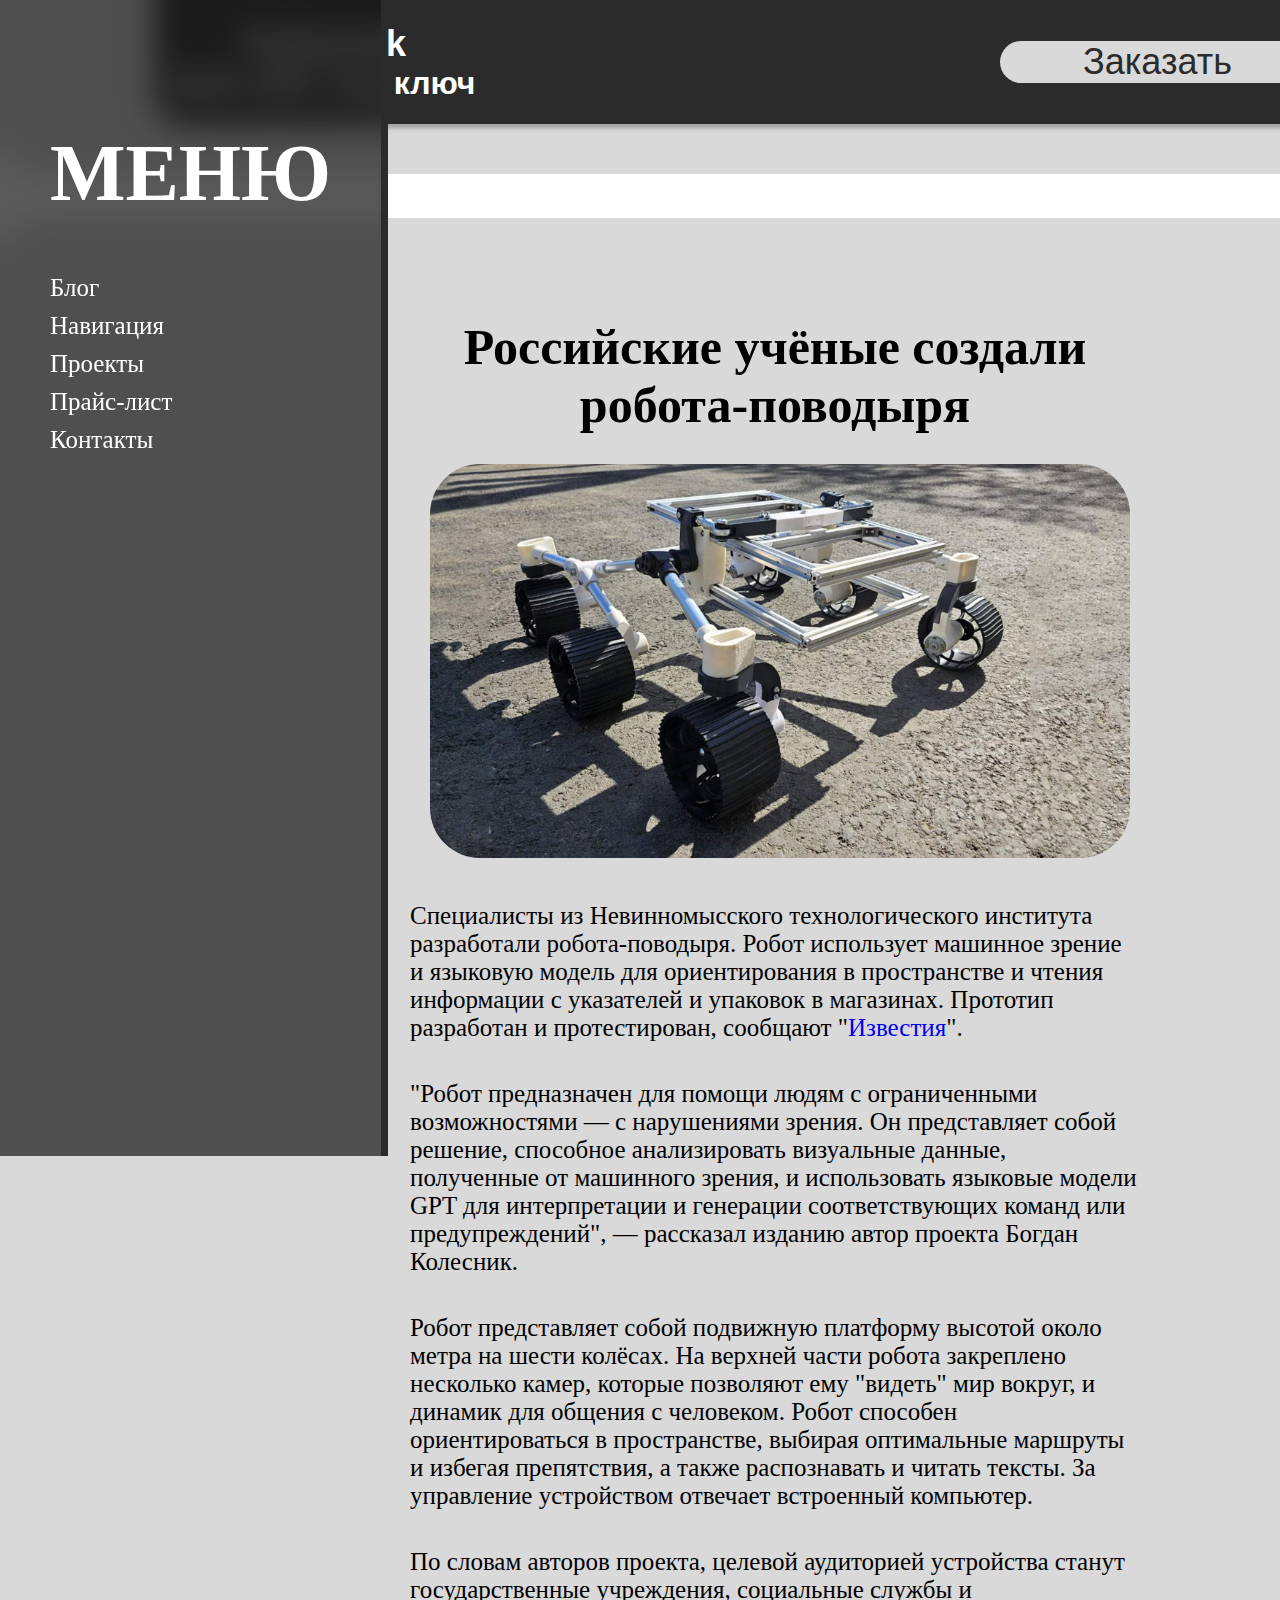
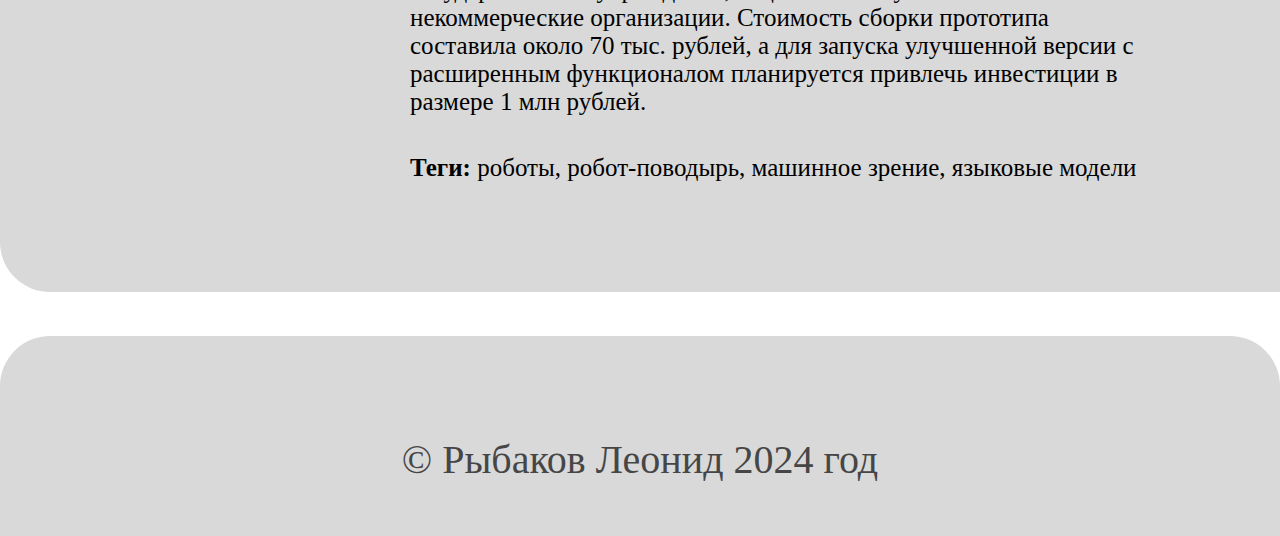
==== src/blog.html @ 01d93b9d "Add blog page, add table in portfolio page, add audio in contacts page" ====
<!DOCTYPE html>
<html lang="ru">

<head>
  <meta charset="UTF-8" />
  <meta name="viewport" content="width=device-width, initial-scale=1.0" />
  <link rel="stylesheet" href="styles/style.css" />
  <link rel="icon" href="icons/icon.ico" type="image/x-icon" />
  <script src="/scripts/script.js"></script>
  <title>Python4k | Блог</title>
</head>

<body>
  <div class="navigation-menu">
    <div class="title">
      <h1>МЕНЮ</h1>
    </div>
    <div class="list-menu">
      <ul>
        <li>
          <a href="blog.html">Блог</a>
        </li>
        <li>
          <input type="checkbox" id="check-nav">
          <label for="check-nav">Навигация</label>
          <div class="drop-down-list-menu">
            <ul>
              <li><a href="index.html"> - Главная</a></li>
              <li><a href="priceList.html"> - Прайс-лист</a></li>
              <li><a href="portfolio.html"> - Портфолио</a></li>
              <li><a href="order.html"> - Заказать</a></li>
              <li><a href="contacts.html"> - Контакты</a></li>
            </ul>
          </div>
        </li>
        <li>
          <input type="checkbox" id="check-portfolio">
          <label for="check-portfolio">Проекты</label>
          <div class="drop-down-list-menu">
            <ul>
              <li><a href="index.html"> - Личный сайт</a></li>
              <li><a href="https://github.com/Python4k/Email_Realization"> - Почтовый клиент</a></li>
              <li><a href="#"> - Облачное хранилище</a></li>
              <li><a href="#"> - API для умного дома</a></li>
            </ul>
          </div>
        </li>
        <li>
          <input type="checkbox" id="check-price">
          <label for="check-price">Прайс-лист</label>
          <div class="drop-down-list-menu">
            <ul>
              <li><a href="priceList.html"> - Сайт под ключ</a></li>
              <li><a href="priceList.html"> - Дизайн</a></li>
              <li><a href="priceList.html"> - Фуллстек разработка</a></li>
              <li><a href="priceList.html"> - Верстка</a></li>
              <li><a href="priceList.html"> - Серверная часть</a></li>
            </ul>
          </div>
        </li>
        <li>
          <input type="checkbox" id="check-contacts">
          <label for="check-contacts">Контакты</label>
          <div class="drop-down-list-menu">
            <ul>
              <li><a href="order.html"> - Оставить заявку</a></li>
              <li><a href="https://vk.com/python4k"> - VK</a></li>
              <li><a href="https://vk.com/python4k_beats"> - Группа VK</a></li>
              <li><a href="https://t.me/python4k"> - Telegram</a></li>
              <li><a href="https://github.com/Python4k"> - GitHub</a></li>
            </ul>
          </div>
        </li>
      </ul>
    </div>
  </div>
  <header>
    <div class="logo-header">
      <div class="logo-name">
        <a href="index.html">
          <h1>Python4k</h1>
          <h2>Веб-сайт под ключ</h2>
        </a>
      </div>
      <div class="order-button">
        <a href="#bottom">Заказать</a>
      </div>
    </div>
  </header>
  <div class="content">
    <div class="post">
      <div class="post-wrapper">
        <h1>Российские учёные создали робота-поводыря</h1>
        <img src="images/post1.jpg" alt="Робот-поводырь">
        <p>Специалисты из Невинномысского технологического института разработали робота-поводыря. Робот использует
          машинное зрение и языковую модель для ориентирования в пространстве и чтения информации с указателей и
          упаковок в магазинах. Прототип разработан и протестирован, сообщают "<a
            href="https://iz.ru/1682621/ivan-chernousov/mashina-zreniia-v-rossii-razrabotali-robota-povodyria-s-chatgpt">Известия</a>".
        </p>
        <br>
        <p>"Робот предназначен для помощи людям с ограниченными возможностями — с нарушениями зрения. Он представляет
          собой решение, способное анализировать визуальные данные, полученные от машинного зрения, и использовать
          языковые модели GPT для интерпретации и генерации соответствующих команд или предупреждений", — рассказал
          изданию автор проекта Богдан Колесник.</p>
        <br>
        <p>Робот представляет собой подвижную платформу высотой около метра на шести колёсах. На верхней части робота
          закреплено несколько камер, которые позволяют ему "видеть" мир вокруг, и динамик для общения с человеком.
          Робот способен ориентироваться в пространстве, выбирая оптимальные маршруты и избегая препятствия, а также
          распознавать и читать тексты. За управление устройством отвечает встроенный компьютер.</p>
        <br>
        <p>По словам авторов проекта, целевой аудиторией устройства станут государственные учреждения, социальные службы
          и некоммерческие организации. Стоимость сборки прототипа составила около 70 тыс. рублей, а для запуска
          улучшенной версии с расширенным функционалом планируется привлечь инвестиции в размере 1 млн рублей.</p>
        <br>
        <div class="post-tags">
          <p><b>Теги:</b> роботы, робот-поводырь, машинное зрение, языковые модели</p>
        </div>
      </div>

    </div>
  </div>
  <footer>
    <h1>© Рыбаков Леонид 2024 год</h1>
  </footer>
</body>

</html>
---- src/styles/style.css ----
@font-face {
  font-family: "SeoulHangang CBL";
  font-style: normal;
  src: url(../fonts/SeoulHangangCondensed-Light.ttf);
}

@font-face {
  font-family: "SeoulHangang";
  font-style: normal;
  src: url(../fonts/SeoulHangangCondensed-Medium.ttf);
}

@font-face {
  font-family: "SeoulHangang CEB";
  src: url(../fonts/SeoulHangangCondensed-ExtraBold.ttf);
}

* {
  margin: 0;
  padding: 0;
}

html {
  scroll-behavior: smooth;
}

a {
  text-decoration: none;
}

li {
  list-style: none;
}

body {
  width: 100%;
  max-height: 1550px;
  font-family: "SeoulHangang CBL", sans-serif;
  background-color: #fff;
}

/* NAVIGATION MENU */

.navigation-menu {
  padding: 10% 50px;
  height: 100%;
  position: fixed;
  background: rgba(20, 20, 20, 0.7);
  backdrop-filter: blur(16px);
  left: -350px;
  border-right: 7px solid #2b2b2b;
  transition: all 0.4s ease;
}

.navigation-menu:hover {
  left: 0;
  transition: all 0.4s ease;
}

.navigation-menu .title {
  font-family: "SeoulHangang CEB";
  font-size: 40px;
  margin-bottom: 50px;
  color: #fff;
}

#check-nav {
  display: none;
}

#check-portfolio {
  display: none;
}

#check-price {
  display: none;
}

#check-contacts {
  display: none;
}

label {
  cursor: pointer;
  z-index: 2;
}

.drop-down-list-menu {
  max-height: 0;
  font-size: 0;
  overflow: hidden;
  transition: 0.35s all;
}

#check-nav:checked~.drop-down-list-menu {
  max-height: 500px;
  font-size: 25px;
}

#check-portfolio:checked~.drop-down-list-menu {
  max-height: 500px;
  font-size: 25px;
}

#check-price:checked~.drop-down-list-menu {
  max-height: 500px;
  font-size: 25px;
}

#check-contacts:checked~.drop-down-list-menu {
  max-height: 500px;
  font-size: 25px;
}

.navigation-menu .list-menu {
  font-family: "SeoulHangang CEB";
  font-size: 25px;
  color: #fff;
}

.navigation-menu .list-menu a {
  font-family: "SeoulHangang CEB";
  font-size: 25px;
  color: #fff;
}

.navigation-menu .list-menu li {
  padding: 5px 0;
}

/* HEADER */

header {
  display: flex;
  flex-direction: column;
  background: #d9d9d9;
  min-width: 1550px;
  margin-bottom: 44px;
  border-radius: 0 0 50px 50px;
  padding-bottom: 50px;
}

.logo-header {
  display: flex;
  justify-content: space-between;
  align-items: center;
  border-radius: 0 0 30px 30px;
  width: 80%;
  min-height: 124px;
  margin-left: auto;
  margin-right: auto;
  box-shadow: 0 4px 4px 0 rgba(0, 0, 0, 0.25);
  background: #2b2b2b;
}

.logo-name {
  font-weight: 400;
  text-align: center;
  height: 100%;
  margin-left: 20px;
}

.logo-name a {
  color: #fff;
}

.logo-name h1 {
  font-size: 36px;
}

.logo-name h2 {
  font-size: 32px;
}

.order-button {
  font-family: "SeoulHangang EB", sans-serif;
  text-align: center;
  background-color: #d9d9d9;
  margin-left: auto;
  margin-right: 80px;
  min-width: 315px;
  min-height: 42px;
  border-radius: 50px;
}

.order-button:hover {
  background-color: #f66;
  transition: 0.7s;
}

.order-button a {
  display: block;
  height: 100%;
  font-weight: 400;
  font-size: 36px;
  color: #2b2b2b;
}

.content {
  flex: 1 0 auto;
  display: flex;
  flex-direction: column;
  min-width: 1550px;
  margin-bottom: 44px;
}

/* FIRST BLOCK */

.first-block {
  display: flex;
  flex-direction: row;
  justify-content: space-around;
  height: auto;
  width: auto;
  min-height: 400px;
  background: #d9d9d9;
  border-radius: 50px;
  margin-bottom: 44px;
}

.first-block-text {
  font-family: "SeoulHangang CEB", sans-serif;
  margin: 87px 76px 110px 141px;
}

.first-block-text h1 {
  font-weight: 400;
  font-size: 48px;
  text-align: center;
  color: #000;
}

.first-block-text ul li {
  list-style: inside;
  font-weight: 400;
  font-size: 32px;
  color: #000;
}

.first-block-img {
  border-radius: 30px;
  height: auto;
  width: auto;
  padding-top: 69px;
  /* margin-top: 69px;
    margin-bottom: 107px;
    margin: 69px 0 93px 107px; */
}

/* SECOND BLOCK */

.second-block {
  display: flex;
  flex-direction: row;
  justify-content: space-around;
  height: auto;
  width: auto;
  min-height: 400px;
  background: #d9d9d9;
  border-radius: 50px;
  margin-bottom: 44px;
}

.second-block-text {
  font-family: "SeoulHangang CEB", sans-serif;
  height: auto;
  width: auto;
  margin: 170px 134px 203px;
}

.second-block-text h1 {
  font-weight: 400;
  font-size: 48px;
  text-align: center;
  color: #000;
}

.second-block-text ul li {
  list-style: inside;
  font-weight: 400;
  font-size: 48px;
  line-height: 208%;
  color: #000;
}

.second-block-img {
  border-radius: 30px;
  width: auto;
  height: auto;
  padding: 152px 77px 186px 151px;
}

/* THIRD BLOCK */

.third-block {
  display: flex;
  flex-direction: row;
  justify-content: space-around;
  height: auto;
  width: auto;
  min-height: 400px;
  background: #d9d9d9;
  border-radius: 50px;
  margin-bottom: 44px;
}

.third-block-text {
  font-family: "SeoulHangang CEB", sans-serif;
  height: auto;
  width: auto;
  margin: 170px 134px 203px;
}

.third-block-img {
  border-radius: 30px;
  width: auto;
  height: auto;
  padding: 152px 77px 186px 151px;
}

.third-block-text h1 {
  font-weight: 400;
  font-size: 48px;
  text-align: center;
  color: #000;
}

.third-block-text ul li {
  list-style: inside;
  font-weight: 400;
  font-size: 48px;
  line-height: 208%;
  color: #000;
}

/* ORDER BLOCK */

.order-block {
  display: flex;
  flex-direction: row;
  justify-content: space-around;
  height: auto;
  width: auto;
  min-height: 800px;
  background: #d9d9d9;
  border-radius: 50px;

  margin-bottom: 44px;
  text-align: center;
}

.order-block-image {
  border-radius: 50px;
  min-width: 500px;
  min-height: 644px;
  height: auto;
  width: auto;
  padding-top: 6%;
}

.order-block-main {
  flex-direction: column;
  justify-content: center;
  margin: 140px 244px 166px 153px;
}

.order-block-main .main-text {
  font-family: "SeoulHangang CEB";
  font-weight: 400;
  font-size: 48px;
  text-align: center;
  color: #000;
  margin-bottom: 48px;
}

.order-block-main .price-tag {
  font-family: "SeoulHangang CEB";
  font-weight: 500;
  font-size: 64px;
  text-align: center;
  color: #000;
  margin-bottom: 49px;
}

.order-block-main p {
  font-weight: 400;
  font-size: 24px;
  text-align: center;
  color: #4f4f4f;
  margin-bottom: 10px;
}

.order-block-main .order-block-button {
  font-family: "SeoulHangang CEB";
  box-shadow: 0 4px 4px 0 rgba(0, 0, 0, 0.25);
  background: #2b2b2b;
  border-radius: 50px;
  width: auto;
  height: 114px;
}

.order-block-main .order-block-button:hover {
  background: #000;
  transition: 0.7s;
}

.order-block-main .order-block-button a {
  padding-top: 6%;
  padding-bottom: 6%;
  display: block;
  font-weight: 400;
  font-size: 56px;
  color: #fff;
}

strike {
  text-decoration: line-through;
  text-decoration-color: red;
}

/* FOOTER */

footer {
  flex: 0 0 auto;
  flex-direction: column;
  justify-content: baseline;
  border-radius: 50px 50px 0 0;
  width: 100%;
  height: 100%;
  min-height: 200px;
  background: #d9d9d9;
}

footer h1 {
  font-family: "SeoulHangang";
  font-weight: 400;
  font-size: 40px;
  text-align: center;
  color: #464646;
  padding-top: 100px;
}

/* FORM */

.external-form-block {
  background: #d9d9d9;
  border-radius: 50px;
  text-align: center;
  max-height: 57vh;
  min-height: 57vh;
  height: 100%;
}

.internal-form-block {
  margin: 100px;
}

.internal-form-block {
  display: flex;
  flex-direction: row;
  justify-content: space-around;
}

.form-text {
  flex-direction: column;
  font-size: 35px;
}

.form-block {
  background: #2b2b2b;
  font-family: "SeoulHangang";
  font-size: 30px;
  color: #fff;
  padding: 50px;
  text-align: left;
  border-radius: 50px
}

.form__label{
  margin-right: 25px;
}

.form__input{
  font-family: "SeoulHangang";
  font-size: 20px;
  margin-bottom: 50px;
  padding: 10px;
  border-radius: 20px;
}

.form__btn{
  font-family: "SeoulHangang CEB";
  font-size: 20px;
  padding: 10px 40px;
  border-radius: 20px;
}

.form__btn:hover{
  background-color: #464646;
  color: #fff;
}

/* SLIDER */

#slider-container {
  display: flex;
  align-items: center;
  justify-content: center;
  flex-direction: column;
  row-gap: 30px;
  height: 57vh;
  background-color: #d9d9d9;
  border-radius: 50px;
}

#frame {
  overflow: hidden;
  width: 800px;
  height: 400px;
  border-radius: 10px;
}

#top {
  display: flex;
  align-items: center;
  justify-content: center;
}

#slider {
  width: 100%;
  height: 100%;
  display: flex;
  transition: 1s ease-in-out;
}

.slider-block {
  display: flex;
  flex-direction: column;
  text-align: center;
  width: 100%;
  height: 100%;
  object-fit: cover;
  flex-shrink: 0;
  background-color:#2b2b2b;
  border-radius: 50px;
}

.slider-block h1{
  font-family: "SeoulHangang";
  font-size: 50px;
  color: #fff;
}
.slider-block h2{
  font-family: "SeoulHangang";
  font-size: 40px;
  color: #fff;
  text-decoration: underline;
}

.slider-block p{
  font-family: "SeoulHangang";
  font-size: 20px;
  color: #fff;
}

.arrow {
  width: 120px;
  height: 120px;
  cursor: pointer;
}

.pagination-circle {
  width: 25px;
  height: 25px;
  border: 2px solid #000;
  border-radius: 50%;
}

.active {
  background-color: #2b2b2b;
;
}

#bottom {
  display: flex;
  column-gap: 25px;
}

/* ABOUT */

.about-video {
  display: flex;
  flex-direction: row;
  justify-content: space-around;
  background-color: #d9d9d9;
  padding: 50px;
  border-radius: 50px;
  margin-bottom: 44px;
  align-items: center;
}

.about-video .about-text{
  flex-direction: column;
  text-align: center;
  max-width: 30%;

}

.about-video .about-text h1{
  font-family: "SeoulHangang CBL";
  font-size: 40px;
}

.about-video .about-text p{
  font-family: "SeoulHangang CBL";
  font-size: 20px;
}

.about-video video{
  height: 30vh;
  border-radius: 50px;
}

.ya-map{
  width: 100%;
  height: 100%;
  padding: 50px;
  display: flex;
  justify-content: center;
  background-color: #d9d9d9;
}

.ya-map-iframe {
  border-radius: 50px;
  border: 5px solid #2b2b2b;
}

/* TABLE */

.about-table{
  display: flex;
  flex-direction: row;
  justify-content: center;
  background-color: #d9d9d9;
  padding: 70px;
  border-radius: 50px;
  font-size: 40px;
  font-family: "SeoulHangang CBL"; 
}

.about-table caption{
  font-family: "SeoulHangang CEB";
  font-size: 60px;
  padding-bottom: 30px;
}

.about-table th, td{
  border: 1px solid #2b2b2b;
  padding: 10px 15px;
  border-radius: 10px;
}

.about-table thead{
  background-color: #464646;
  color: #fff;
}

.post {
  display: flex;
  flex-direction: column;
  justify-content: center;
  background-color: #d9d9d9;
  border-radius: 50px;
}

.post-wrapper{
  padding: 100px 400px;
  text-align: center;
}

.post h1 {
  font-size: 50px;
  font-family: "SeoulHangang CBL";
}

.post p {
  margin: 10px;
  font-size: 25px;
  font-family: "SeoulHangang CBL";
  text-align: left;
}

.post img {
  max-width: 700px;
  margin: 30px;
  border-radius: 50px;
}
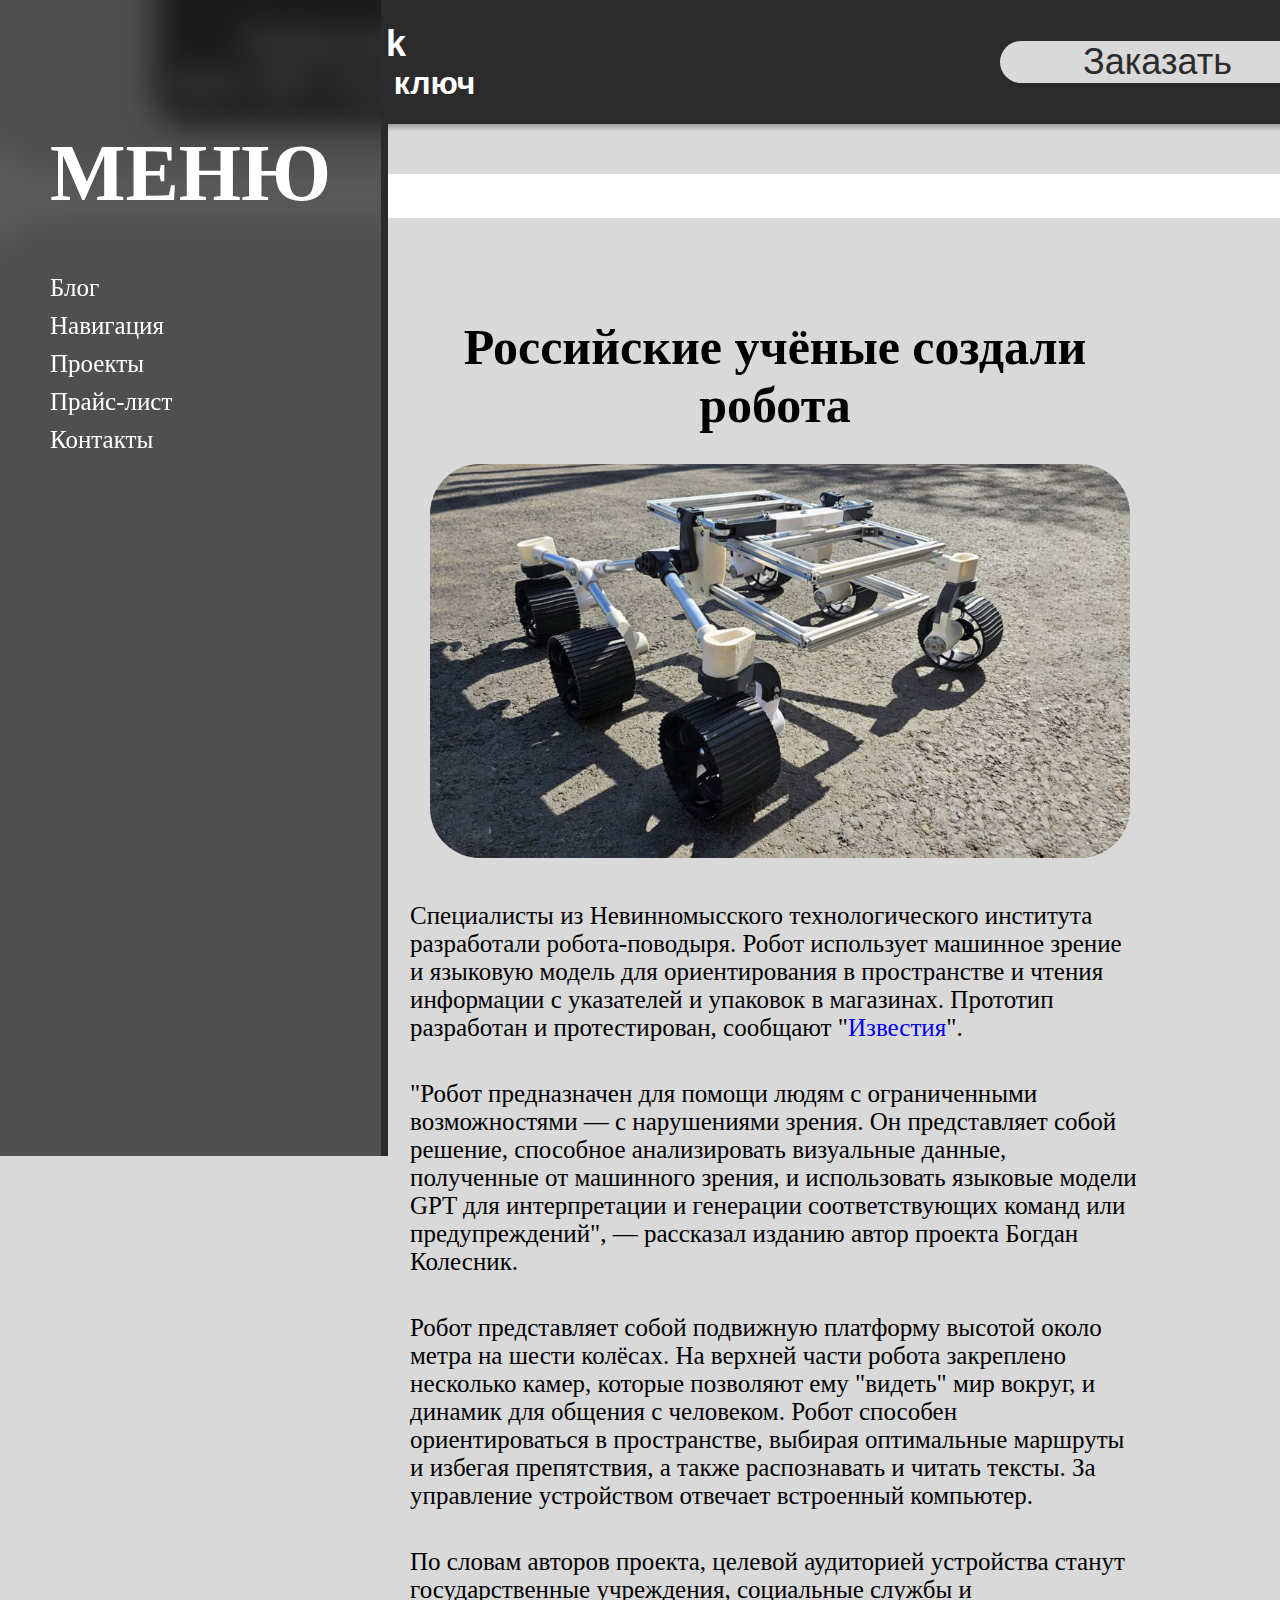
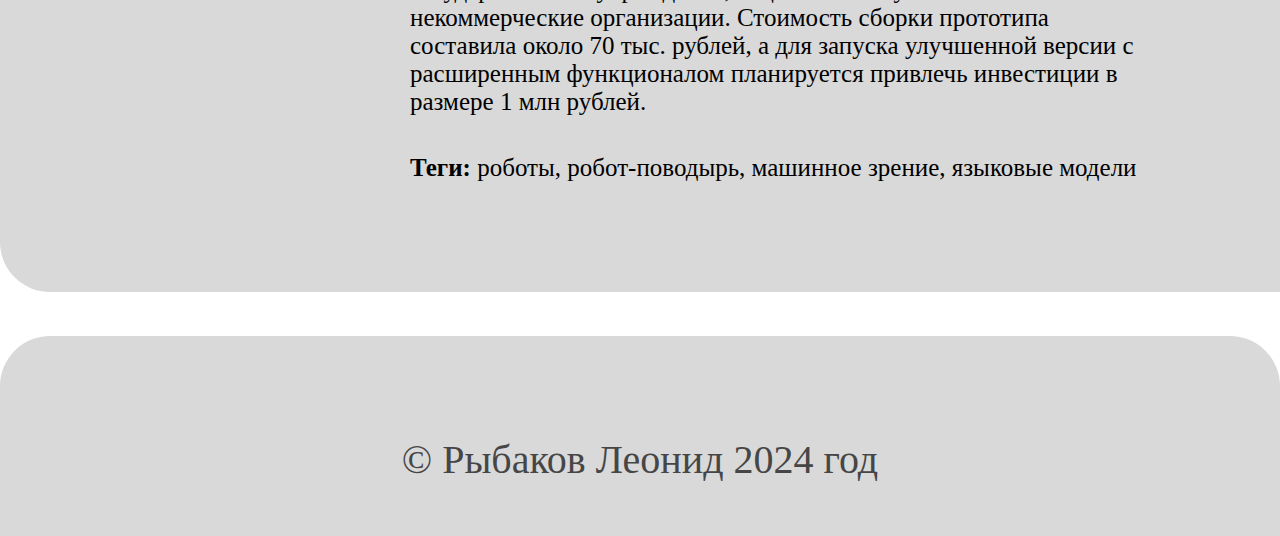
==== commit 44d971cc: "Testing compose rebuild" ====
--- a/src/blog.html
+++ b/src/blog.html
@@ -90,7 +90,7 @@
   <div class="content">
     <div class="post">
       <div class="post-wrapper">
-        <h1>Российские учёные создали робота-поводыря</h1>
+        <h1>Российские учёные создали робота</h1>
         <img src="images/post1.jpg" alt="Робот-поводырь">
         <p>Специалисты из Невинномысского технологического института разработали робота-поводыря. Робот использует
           машинное зрение и языковую модель для ориентирования в пространстве и чтения информации с указателей и
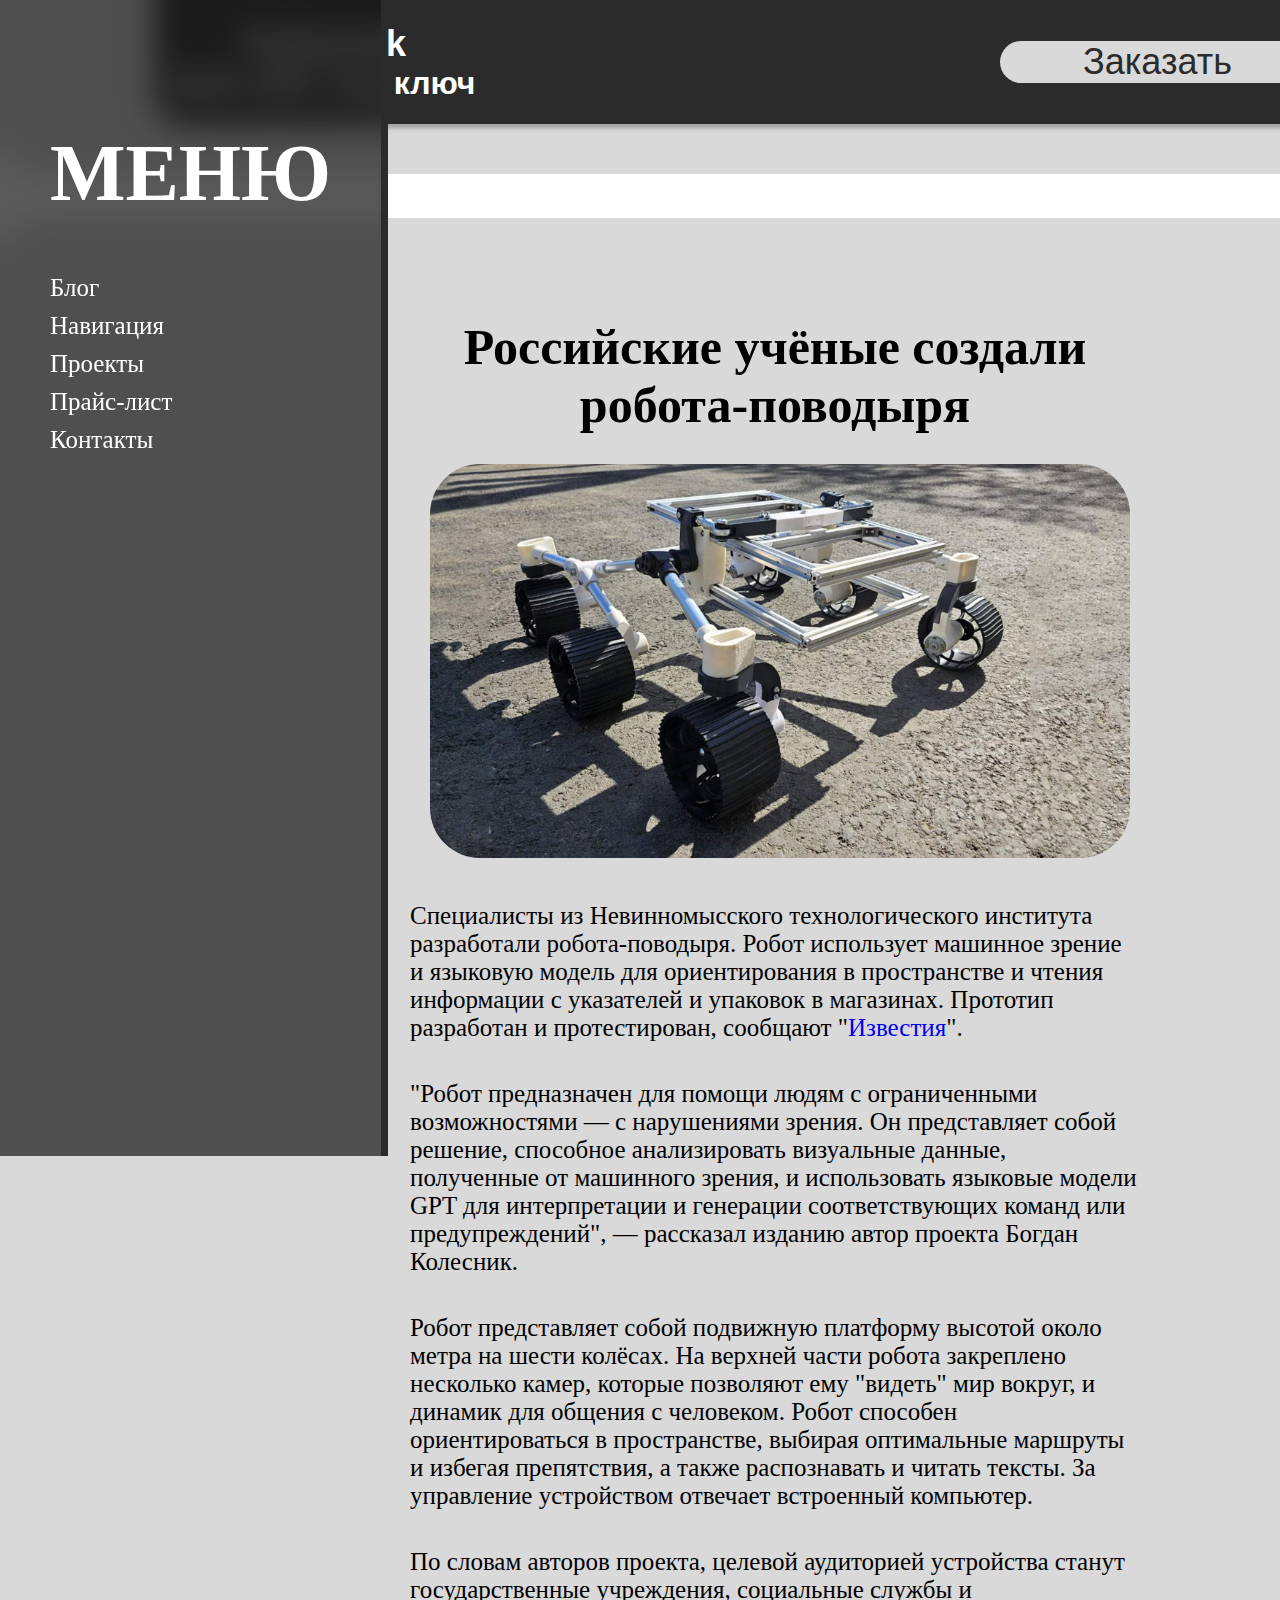
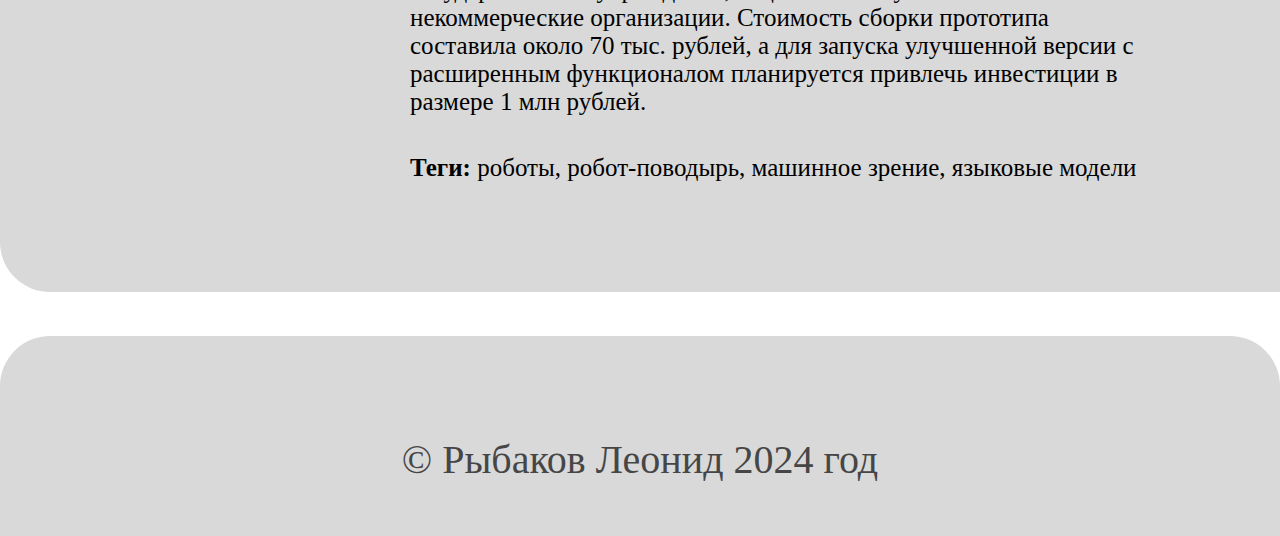
==== commit 11f47724: "test end" ====
--- a/src/blog.html
+++ b/src/blog.html
@@ -90,7 +90,7 @@
   <div class="content">
     <div class="post">
       <div class="post-wrapper">
-        <h1>Российские учёные создали робота</h1>
+        <h1>Российские учёные создали робота-поводыря</h1>
         <img src="images/post1.jpg" alt="Робот-поводырь">
         <p>Специалисты из Невинномысского технологического института разработали робота-поводыря. Робот использует
           машинное зрение и языковую модель для ориентирования в пространстве и чтения информации с указателей и
